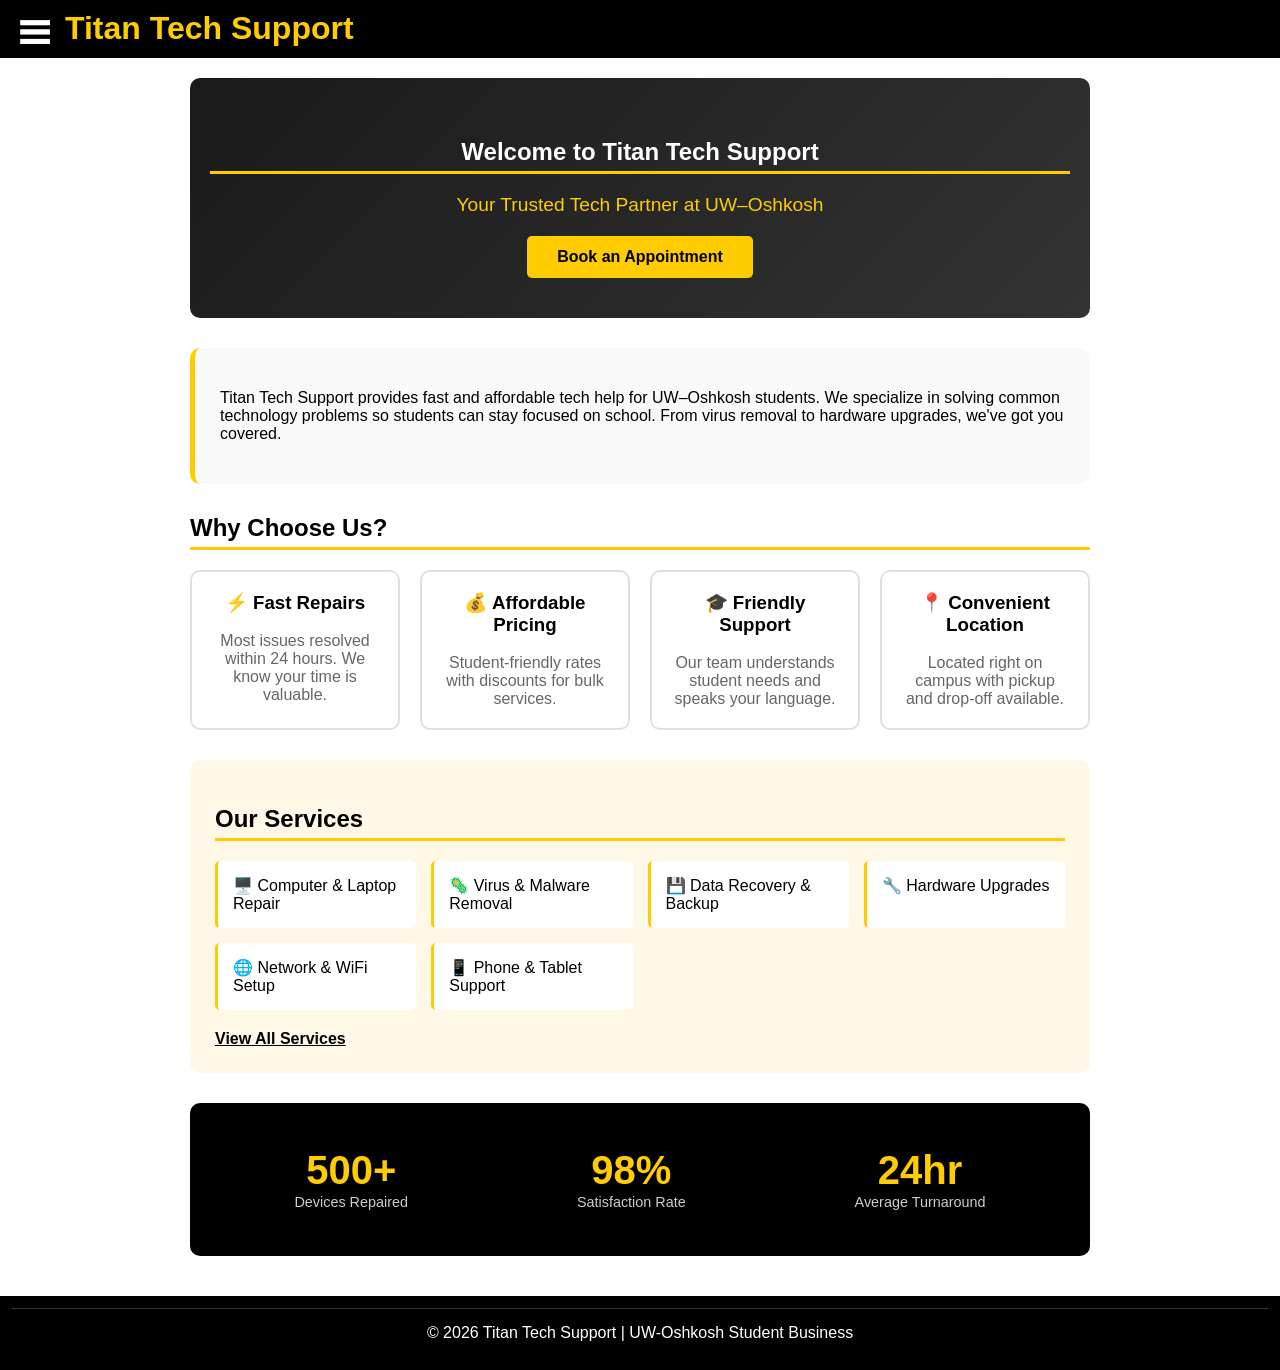
==== index.html @ 428dba2b "new changes" ====
<!DOCTYPE html>
<html lang="en">

<head>
    <meta charset="UTF-8">
    <title>Titan Tech Support</title>
    <link rel="stylesheet" href="styles.css">
</head>

<body>

    <header>

        <input type="checkbox" id="menu-toggle">

        <div class="header-container">

            <label for="menu-toggle">

                <img src="images/hamburger.png" alt="Menu Logo" class="menu-logo">

            </label>

            <h1>Titan Tech Support</h1>

        </div>

        <nav class="nav-menu">

            <ul>

                <li><a href="index.html">Home</a></li>

                <li><a href="services.html">Services</a></li>

                <li><a href="booking.html">Booking</a></li>

                <li><a href="about.html">About</a></li>

                <li><a href="contact.html">Contact</a></li>

            </ul>

        </nav>

    </header>

    <main>

        <section class="hero">
            <h2>Welcome to Titan Tech Support</h2>
            <p class="tagline">Your Trusted Tech Partner at UW–Oshkosh</p>
            <a href="booking.html" class="cta-button">Book an Appointment</a>
        </section>

        <section class="intro">
            <p>
                Titan Tech Support provides fast and affordable tech help
                for UW–Oshkosh students. We specialize in solving common
                technology problems so students can stay focused on school.
                From virus removal to hardware upgrades, we've got you covered.
            </p>
        </section>

        <section class="features">
            <h2>Why Choose Us?</h2>
            <div class="features-grid">
                <div class="feature-card">
                    <h3>⚡ Fast Repairs</h3>
                    <p>Most issues resolved within 24 hours. We know your time is valuable.</p>
                </div>
                <div class="feature-card">
                    <h3>💰 Affordable Pricing</h3>
                    <p>Student-friendly rates with discounts for bulk services.</p>
                </div>
                <div class="feature-card">
                    <h3>🎓 Friendly Support</h3>
                    <p>Our team understands student needs and speaks your language.</p>
                </div>
                <div class="feature-card">
                    <h3>📍 Convenient Location</h3>
                    <p>Located right on campus with pickup and drop-off available.</p>
                </div>
            </div>
        </section>

        <section class="services-preview">
            <h2>Our Services</h2>
            <ul class="services-list">
                <li>🖥️ Computer & Laptop Repair</li>
                <li>🦠 Virus & Malware Removal</li>
                <li>💾 Data Recovery & Backup</li>
                <li>🔧 Hardware Upgrades</li>
                <li>🌐 Network & WiFi Setup</li>
                <li>📱 Phone & Tablet Support</li>
            </ul>
            <a href="services.html" class="link-button">View All Services</a>
        </section>

        <section class="stats">
            <div class="stat-item">
                <span class="stat-number">500+</span>
                <span class="stat-label">Devices Repaired</span>
            </div>
            <div class="stat-item">
                <span class="stat-number">98%</span>
                <span class="stat-label">Satisfaction Rate</span>
            </div>
            <div class="stat-item">
                <span class="stat-number">24hr</span>
                <span class="stat-label">Average Turnaround</span>
            </div>
        </section>

    </main>

    <footer>

        <p class="copyright">
            © 2026 Titan Tech Support | UW-Oshkosh Student Business
        </p>

    </footer>

</body>

</html>
---- styles.css ----
body {
    font-family: arial, sans-serif;
    margin: 0;
    background-color: #ffffff;
}

#menu-toggle {
    display: none;
}

.header-container {
    display: flex;
    align-items: center;
    background-color: #000000;
    color: #ffcc00;
    padding: 10px 20px;
}

.menu-logo {
    width: 30px;
    height: auto;
    margin-right: 15px;
    cursor: pointer;
}

.nav-menu {
    background-color: #ffcc00;

    max-height: 0;
    overflow: hidden;

    transition: max-height 0.4s ease;
}

#menu-toggle:checked~.nav-menu {
    max-height: 300px;
}

.nav-menu ul {
    list-style-type: none;
    margin: 0;
    padding: 0;
}

.nav-menu li {
    padding: 12px;
    text-align: center;
}

.nav-menu a {
    text-decoration: none;
    color: #000000;
    font-weight: bold;
}

main {
    padding: 20px;
    max-width: 900px;
    margin: auto;
}

h1 {
    margin: 0;
}

h2 {
    border-bottom: 3px solid #ffcc00;
    padding-bottom: 5px;
}

footer {
    background-color: #000000;
    color: white;
    text-align: center;
    padding: 12px;
    margin-top: 20px;
}


.copyright {
    border-top: 1px solid #333;
    padding-top: 15px;
    margin-top: 0;
}

.hero {
    text-align: center;
    background: linear-gradient(135deg, #1a1a1a 0%, #333 100%);
    color: white;
    padding: 40px 20px;
    border-radius: 10px;
    margin-bottom: 30px;
}

.hero .tagline {
    font-size: 1.2em;
    margin-bottom: 20px;
    color: #ffcc00;
}

.cta-button {
    display: inline-block;
    background-color: #ffcc00;
    color: #000000;
    padding: 12px 30px;
    text-decoration: none;
    font-weight: bold;
    border-radius: 5px;
    transition: transform 0.3s, box-shadow 0.3s;
}

.cta-button:hover {
    transform: translateY(-2px);
    box-shadow: 0 5px 15px rgba(255, 204, 0, 0.4);
}

/* Intro Section */
.intro {
    background-color: #f9f9f9;
    padding: 25px;
    border-radius: 10px;
    margin-bottom: 30px;
    border-left: 5px solid #ffcc00;
}

/* Features Grid */
.features {
    margin-bottom: 30px;
}

.features-grid {
    display: grid;
    grid-template-columns: repeat(auto-fit, minmax(200px, 1fr));
    gap: 20px;
    margin-top: 20px;
}

.feature-card {
    background: white;
    border: 2px solid #e0e0e0;
    padding: 20px;
    border-radius: 10px;
    text-align: center;
    transition: transform 0.3s, border-color 0.3s;
}

.feature-card:hover {
    transform: translateY(-5px);
    border-color: #ffcc00;
}

.feature-card h3 {
    color: #000000;
    margin-top: 0;
}

.feature-card p {
    color: #666;
    margin-bottom: 0;
}

/* Services Preview */
.services-preview {
    background-color: #fff8e6;
    padding: 25px;
    border-radius: 10px;
    margin-bottom: 30px;
}

.services-list {
    list-style: none;
    padding: 0;
    display: grid;
    grid-template-columns: repeat(auto-fit, minmax(200px, 1fr));
    gap: 15px;
    margin: 20px 0;
}

.services-list li {
    background: white;
    padding: 15px;
    border-radius: 5px;
    border-left: 3px solid #ffcc00;
}

.link-button {
    color: #000000;
    font-weight: bold;
    text-decoration: underline;
}

.link-button:hover {
    color: #ffcc00;
}

/* Stats Section */
.stats {
    display: flex;
    justify-content: space-around;
    flex-wrap: wrap;
    background-color: #000000;
    color: white;
    padding: 30px 20px;
    border-radius: 10px;
    text-align: center;
}

.stat-item {
    padding: 15px;
}

.stat-number {
    display: block;
    font-size: 2.5em;
    font-weight: bold;
    color: #ffcc00;
}

.stat-label {
    font-size: 0.9em;
    color: #ccc;
}

.services-container {
    display: flex;
    flex-wrap: wrap;
    justify-content: center;
    gap: 20px;
}

.service-card {
    background-color: #ffffff;

    border: 2px solid #ffcc00;

    width: 220px;

    padding: 15px;

    text-align: center;

    border-radius: 10px;

    transition: transform 0.3s;
}

.service-card:hover {
    transform: scale(1.05);
}

.service-card img {
    width: 80px;
    height: auto;
}

@media (max-width: 768px) {

    .header-container {
        flex-direction: row;
    }

    .services-container {
        flex-direction: column;
        align-items: center;
    }

    .service-card {
        width: 90%;
    }

}

form {
    display: flex;

    flex-direction: column;

    max-width: 500px;

    margin: auto;
}

label {
    margin-top: 10px;
}

input,
textarea {
    padding: 8px;

    margin-top: 5px;

    border: 1px solid #000000;

    border-radius: 5px;
}

input[type="submit"] {
    background-color: #ffcc00;

    font-weight: bold;

    margin-top: 15px;

    cursor: pointer;
}

input[type="submit"]:hover {
    background-color: #000000;

    color: #ffcc00;
}
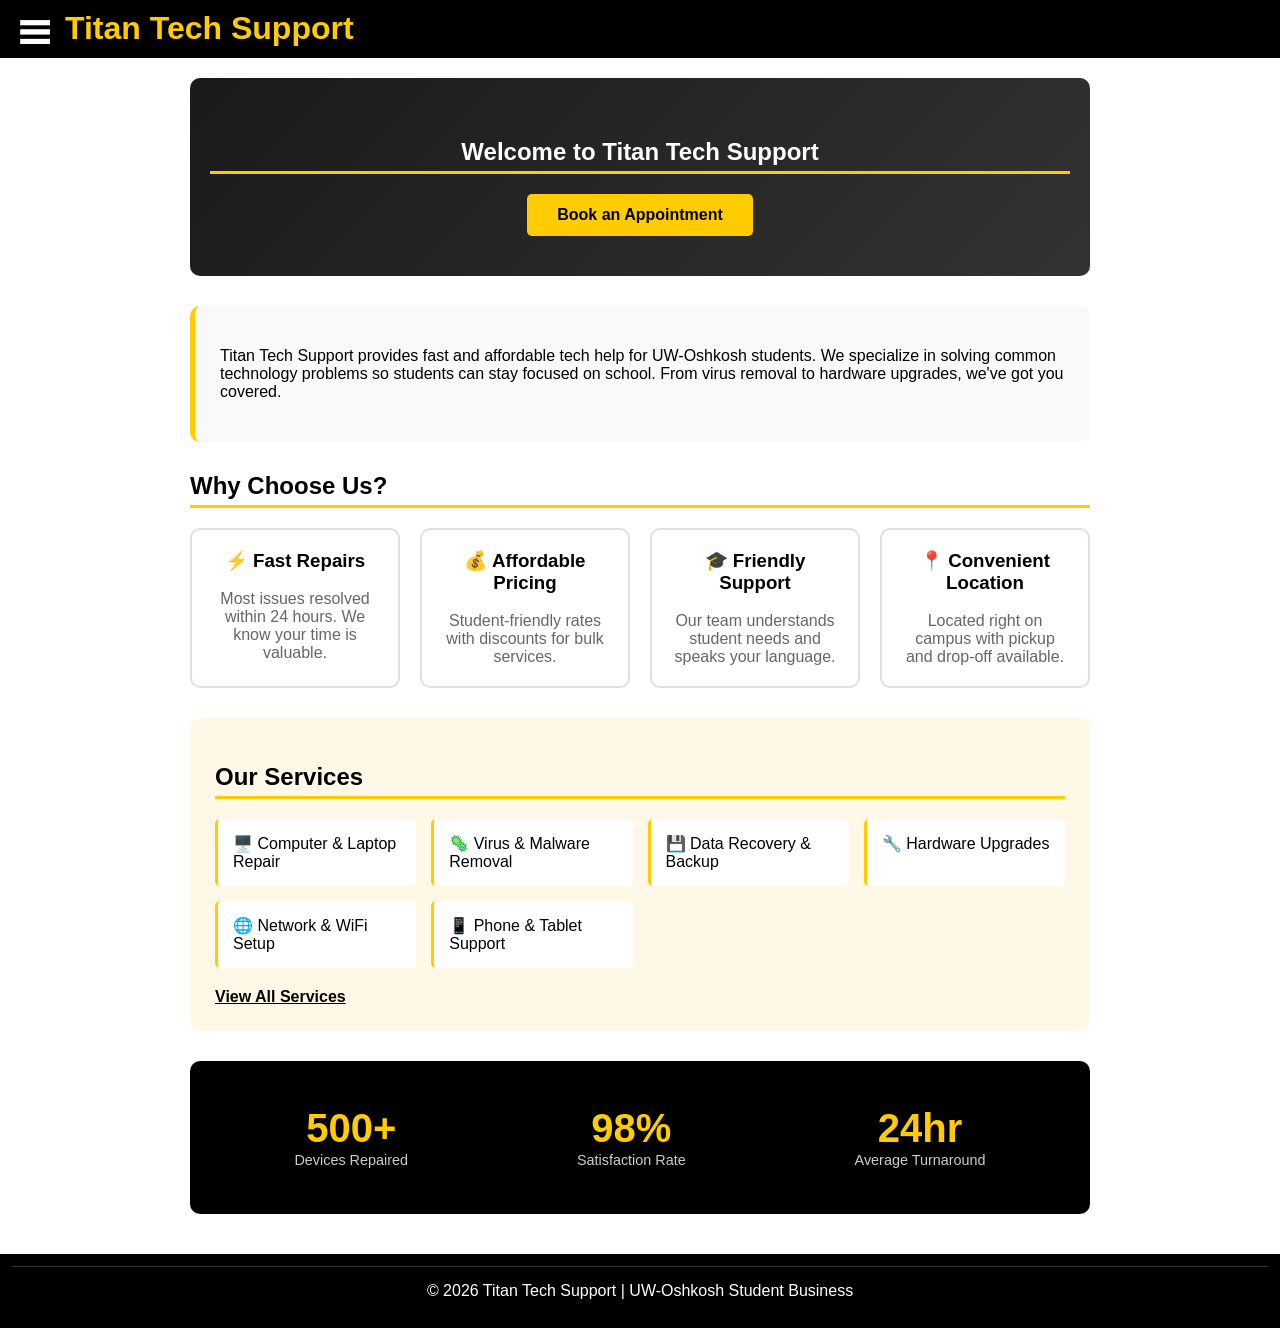
==== commit 140ca236: "new updates" ====
--- a/index.html
+++ b/index.html
@@ -47,16 +47,15 @@
 
     <main>
 
-        <section class="hero">
+        <section class="welcome">
             <h2>Welcome to Titan Tech Support</h2>
-            <p class="tagline">Your Trusted Tech Partner at UW–Oshkosh</p>
-            <a href="booking.html" class="cta-button">Book an Appointment</a>
+            <a href="booking.html" class="booking-button">Book an Appointment</a>
         </section>
 
         <section class="intro">
             <p>
                 Titan Tech Support provides fast and affordable tech help
-                for UW–Oshkosh students. We specialize in solving common
+                for UW-Oshkosh students. We specialize in solving common
                 technology problems so students can stay focused on school.
                 From virus removal to hardware upgrades, we've got you covered.
             </p>
--- a/styles.css
+++ b/styles.css
@@ -83,7 +83,7 @@
     margin-top: 0;
 }
 
-.hero {
+.welcome {
     text-align: center;
     background: linear-gradient(135deg, #1a1a1a 0%, #333 100%);
     color: white;
@@ -92,13 +92,7 @@
     margin-bottom: 30px;
 }
 
-.hero .tagline {
-    font-size: 1.2em;
-    margin-bottom: 20px;
-    color: #ffcc00;
-}
-
-.cta-button {
+.booking-button {
     display: inline-block;
     background-color: #ffcc00;
     color: #000000;
@@ -109,12 +103,11 @@
     transition: transform 0.3s, box-shadow 0.3s;
 }
 
-.cta-button:hover {
+.booking-button:hover {
     transform: translateY(-2px);
     box-shadow: 0 5px 15px rgba(255, 204, 0, 0.4);
 }
 
-/* Intro Section */
 .intro {
     background-color: #f9f9f9;
     padding: 25px;
@@ -123,7 +116,6 @@
     border-left: 5px solid #ffcc00;
 }
 
-/* Features Grid */
 .features {
     margin-bottom: 30px;
 }
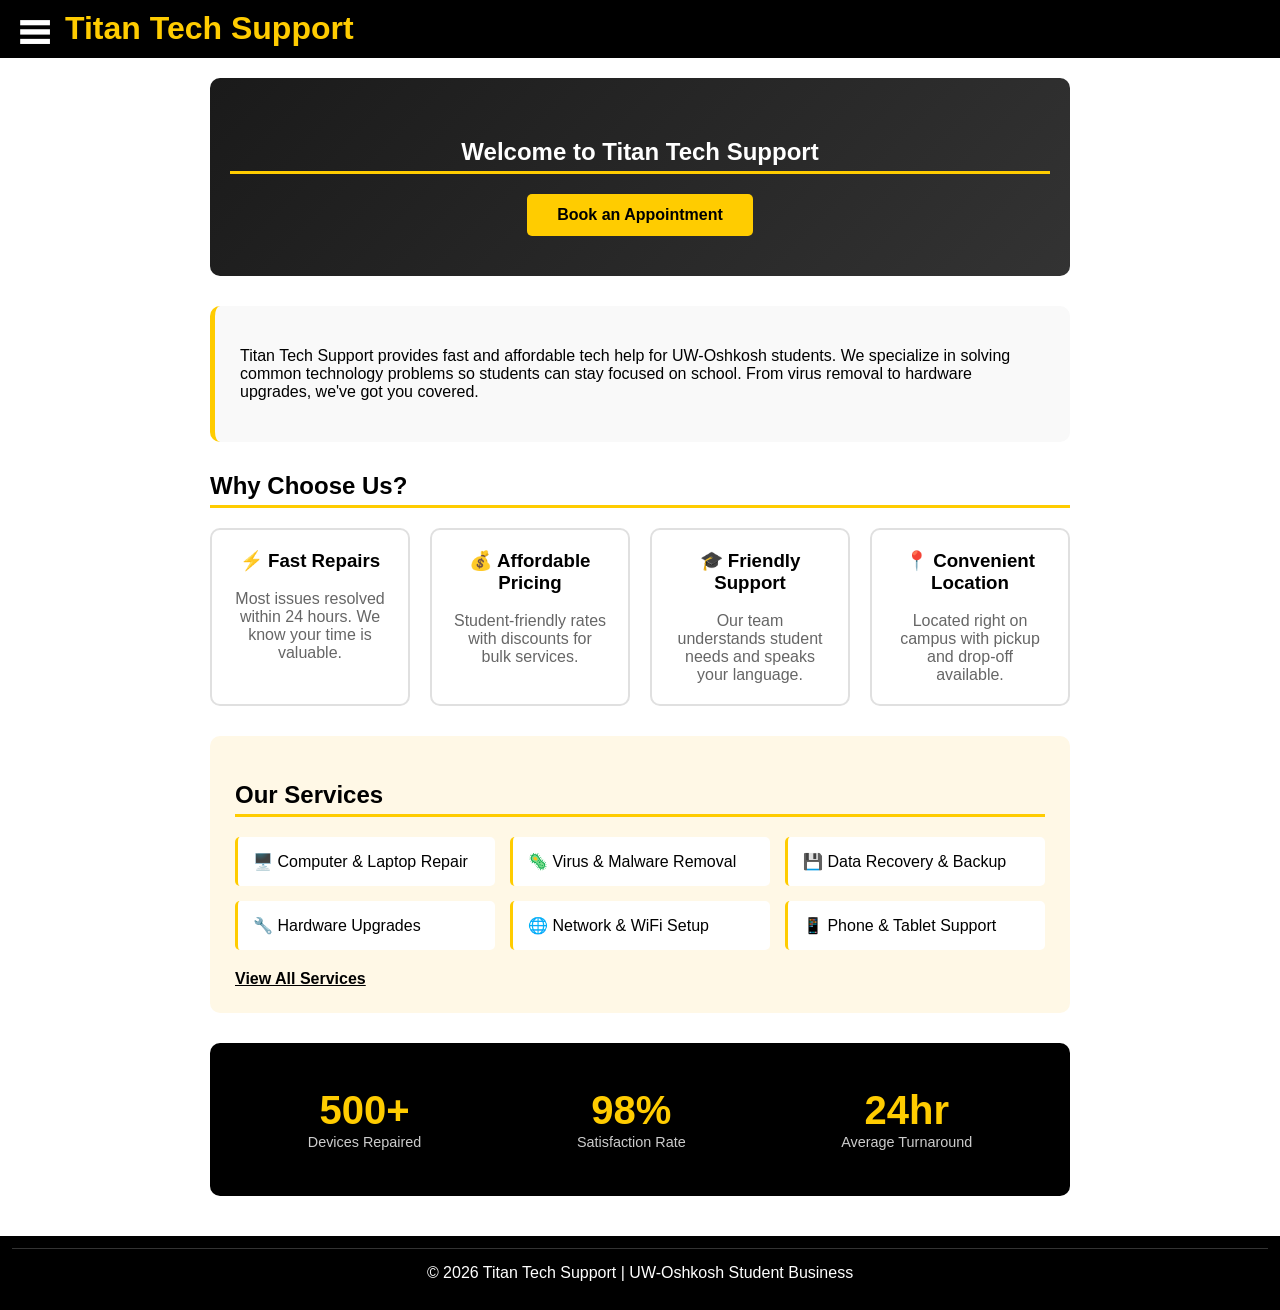
==== commit eacd306a: "Updates" ====
--- a/index.html
+++ b/index.html
@@ -31,11 +31,13 @@
 
                 <li><a href="index.html">Home</a></li>
 
+                <li><a href="about.html">About</a></li>
+
                 <li><a href="services.html">Services</a></li>
 
+                <li><a href="resources.html">Resources</a></li>
+
                 <li><a href="booking.html">Booking</a></li>
-
-                <li><a href="about.html">About</a></li>
 
                 <li><a href="contact.html">Contact</a></li>
 
--- a/styles.css
+++ b/styles.css
@@ -151,7 +151,34 @@
     margin-bottom: 0;
 }
 
-/* Services Preview */
+.feature-card-about {
+    background: black;
+    border: 2px solid #e0e0e0;
+    border-top: 6px solid #ffcc00;
+    padding: 20px;
+    border-radius: 10px;
+    text-align: center;
+    transition: transform 0.3s, border-color 0.3s;
+}
+
+.feature-card-about:hover {
+    transform: translateY(-5px);
+    border-color: #ffcc00;
+}
+
+.feature-card-about h3 {
+    color: #ffcc00;
+    margin-top: 0;
+}
+
+.feature-card-about p {
+    color: #dddcdc;
+    margin-bottom: 0;
+    line-height: 1.5;
+    padding: 0 150px 0 0;
+    text-align: left;
+}
+
 .services-preview {
     background-color: #fff8e6;
     padding: 25px;
@@ -218,6 +245,7 @@
     flex-wrap: wrap;
     justify-content: center;
     gap: 20px;
+    padding: 0 100px 0 100px;
 }
 
 .service-card {
@@ -302,3 +330,83 @@
 
     color: #ffcc00;
 }
+
+.grid {
+    display: grid;
+    grid-template-columns: repeat(auto-fit, minmax(250px, 1fr));
+    gap: 24px;
+    max-width: 1100px;
+    margin: 0 auto;
+}
+
+.card {
+    background: #1a1a1a;
+    border: 1px solid #2a2a2a;
+    border-radius: 10px;
+    overflow: hidden;
+    display: flex;
+    flex-direction: column;
+    transition: transform 0.25s ease, border-color 0.25s ease, box-shadow 0.25s ease;
+}
+
+.card:hover {
+    transform: translateY(-4px);
+    border-color: #FFD700;
+    box-shadow: 0 8px 32px rgba(255, 215, 0, 0.12);
+}
+
+.card-image img {
+   scale: 1.22;
+    width: 100%;
+    height: 100%;
+    object-fit: contain;
+    display: block;
+    padding: 10px;
+}
+
+.card-body {
+    padding: 20px 20px 24px;
+    display: flex;
+    flex-direction: column;
+    flex: 1;
+}
+
+.card-title {
+    font-family: 'Bebas Neue', sans-serif;
+    font-size: 22px;
+    letter-spacing: 2px;
+    color: #FFD700;
+    margin-bottom: 8px;
+}
+
+.card-desc {
+    font-size: 13px;
+    color: #aaa;
+    line-height: 1.65;
+    flex: 1;
+    margin-bottom: 16px;
+}
+
+.card-link {
+    display: inline-block;
+    font-size: 12px;
+    font-weight: 700;
+    letter-spacing: 2px;
+    text-transform: uppercase;
+    color: #111;
+    background: #FFD700;
+    padding: 8px 18px;
+    border-radius: 4px;
+    text-decoration: none;
+    align-self: flex-start;
+    transition: background 0.2s ease, color 0.2s ease;
+}
+
+.card-link:hover {
+    background: #ffffff;
+    color: #111;
+}
+
+* {
+    box-sizing: border-box;
+}
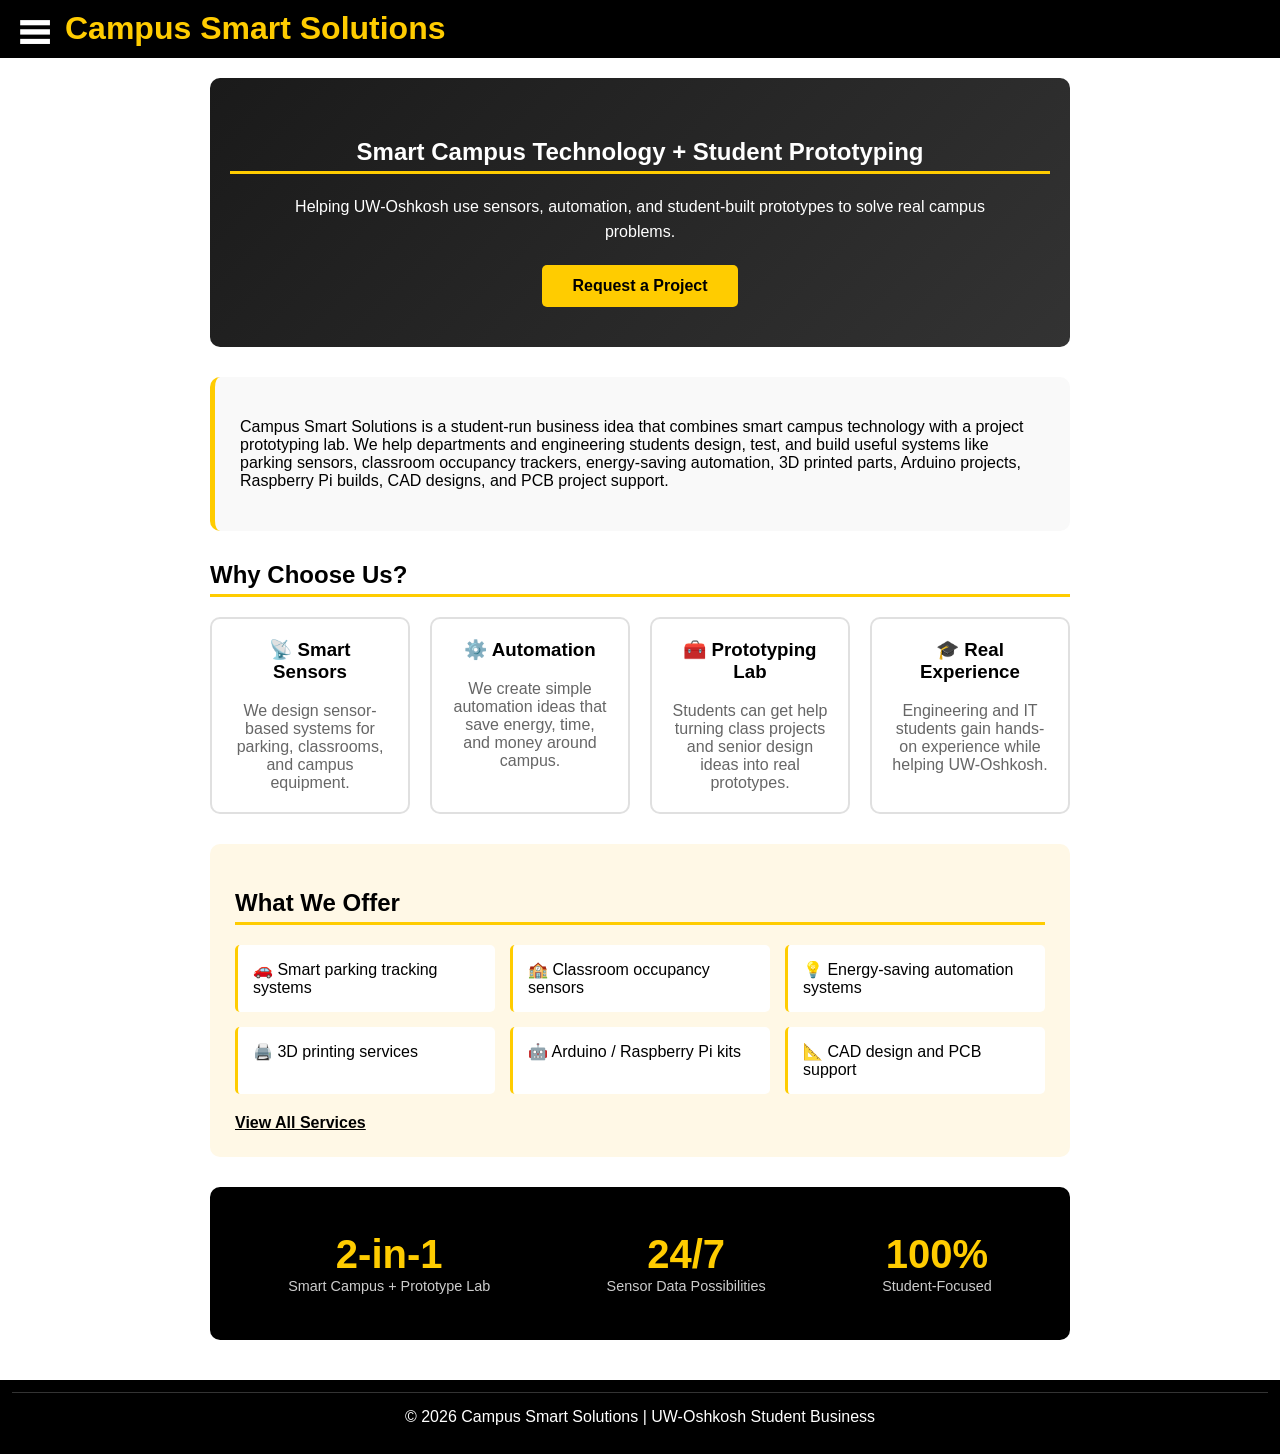
==== commit a427d0a3: "new project topic" ====
--- a/index.html
+++ b/index.html
@@ -3,63 +3,48 @@
 
 <head>
     <meta charset="UTF-8">
-    <title>Titan Tech Support</title>
+    <title>Campus Smart Solutions</title>
     <link rel="stylesheet" href="styles.css">
 </head>
 
 <body>
 
     <header>
-
         <input type="checkbox" id="menu-toggle">
 
         <div class="header-container">
-
             <label for="menu-toggle">
-
                 <img src="images/hamburger.png" alt="Menu Logo" class="menu-logo">
-
             </label>
-
-            <h1>Titan Tech Support</h1>
-
+            <h1>Campus Smart Solutions</h1>
         </div>
 
         <nav class="nav-menu">
-
             <ul>
-
                 <li><a href="index.html">Home</a></li>
-
                 <li><a href="about.html">About</a></li>
-
                 <li><a href="services.html">Services</a></li>
-
                 <li><a href="resources.html">Resources</a></li>
-
                 <li><a href="booking.html">Booking</a></li>
-
                 <li><a href="contact.html">Contact</a></li>
-
             </ul>
-
         </nav>
-
     </header>
 
     <main>
 
         <section class="welcome">
-            <h2>Welcome to Titan Tech Support</h2>
-            <a href="booking.html" class="booking-button">Book an Appointment</a>
+            <h2>Smart Campus Technology + Student Prototyping</h2>
+            <p>Helping UW-Oshkosh use sensors, automation, and student-built prototypes to solve real campus problems.</p>
+            <a href="booking.html" class="booking-button">Request a Project</a>
         </section>
 
         <section class="intro">
             <p>
-                Titan Tech Support provides fast and affordable tech help
-                for UW-Oshkosh students. We specialize in solving common
-                technology problems so students can stay focused on school.
-                From virus removal to hardware upgrades, we've got you covered.
+                Campus Smart Solutions is a student-run business idea that combines smart campus technology with a
+                project prototyping lab. We help departments and engineering students design, test, and build useful
+                systems like parking sensors, classroom occupancy trackers, energy-saving automation, 3D printed parts,
+                Arduino projects, Raspberry Pi builds, CAD designs, and PCB project support.
             </p>
         </section>
 
@@ -67,62 +52,58 @@
             <h2>Why Choose Us?</h2>
             <div class="features-grid">
                 <div class="feature-card">
-                    <h3>⚡ Fast Repairs</h3>
-                    <p>Most issues resolved within 24 hours. We know your time is valuable.</p>
+                    <h3>📡 Smart Sensors</h3>
+                    <p>We design sensor-based systems for parking, classrooms, and campus equipment.</p>
                 </div>
                 <div class="feature-card">
-                    <h3>💰 Affordable Pricing</h3>
-                    <p>Student-friendly rates with discounts for bulk services.</p>
+                    <h3>⚙️ Automation</h3>
+                    <p>We create simple automation ideas that save energy, time, and money around campus.</p>
                 </div>
                 <div class="feature-card">
-                    <h3>🎓 Friendly Support</h3>
-                    <p>Our team understands student needs and speaks your language.</p>
+                    <h3>🧰 Prototyping Lab</h3>
+                    <p>Students can get help turning class projects and senior design ideas into real prototypes.</p>
                 </div>
                 <div class="feature-card">
-                    <h3>📍 Convenient Location</h3>
-                    <p>Located right on campus with pickup and drop-off available.</p>
+                    <h3>🎓 Real Experience</h3>
+                    <p>Engineering and IT students gain hands-on experience while helping UW-Oshkosh.</p>
                 </div>
             </div>
         </section>
 
         <section class="services-preview">
-            <h2>Our Services</h2>
+            <h2>What We Offer</h2>
             <ul class="services-list">
-                <li>🖥️ Computer & Laptop Repair</li>
-                <li>🦠 Virus & Malware Removal</li>
-                <li>💾 Data Recovery & Backup</li>
-                <li>🔧 Hardware Upgrades</li>
-                <li>🌐 Network & WiFi Setup</li>
-                <li>📱 Phone & Tablet Support</li>
+                <li>🚗 Smart parking tracking systems</li>
+                <li>🏫 Classroom occupancy sensors</li>
+                <li>💡 Energy-saving automation systems</li>
+                <li>🖨️ 3D printing services</li>
+                <li>🤖 Arduino / Raspberry Pi kits</li>
+                <li>📐 CAD design and PCB support</li>
             </ul>
             <a href="services.html" class="link-button">View All Services</a>
         </section>
 
         <section class="stats">
             <div class="stat-item">
-                <span class="stat-number">500+</span>
-                <span class="stat-label">Devices Repaired</span>
+                <span class="stat-number">2-in-1</span>
+                <span class="stat-label">Smart Campus + Prototype Lab</span>
             </div>
             <div class="stat-item">
-                <span class="stat-number">98%</span>
-                <span class="stat-label">Satisfaction Rate</span>
+                <span class="stat-number">24/7</span>
+                <span class="stat-label">Sensor Data Possibilities</span>
             </div>
             <div class="stat-item">
-                <span class="stat-number">24hr</span>
-                <span class="stat-label">Average Turnaround</span>
+                <span class="stat-number">100%</span>
+                <span class="stat-label">Student-Focused</span>
             </div>
         </section>
 
     </main>
 
     <footer>
-
-        <p class="copyright">
-            © 2026 Titan Tech Support | UW-Oshkosh Student Business
-        </p>
-
+        <p class="copyright">© 2026 Campus Smart Solutions | UW-Oshkosh Student Business</p>
     </footer>
 
 </body>
 
-</html>+</html>
--- a/styles.css
+++ b/styles.css
@@ -245,7 +245,6 @@
     flex-wrap: wrap;
     justify-content: center;
     gap: 20px;
-    padding: 0 100px 0 100px;
 }
 
 .service-card {
@@ -409,4 +408,28 @@
 
 * {
     box-sizing: border-box;
-}+}
+.service-icon {
+    font-size: 55px;
+    margin-bottom: 10px;
+}
+
+.card-emoji {
+    font-size: 60px;
+    text-align: center;
+    padding: 25px 10px 5px;
+    background-color: #111111;
+}
+
+select {
+    padding: 8px;
+    margin-top: 5px;
+    border: 1px solid #000000;
+    border-radius: 5px;
+}
+
+.welcome p {
+    max-width: 700px;
+    margin: 0 auto 20px;
+    line-height: 1.6;
+}
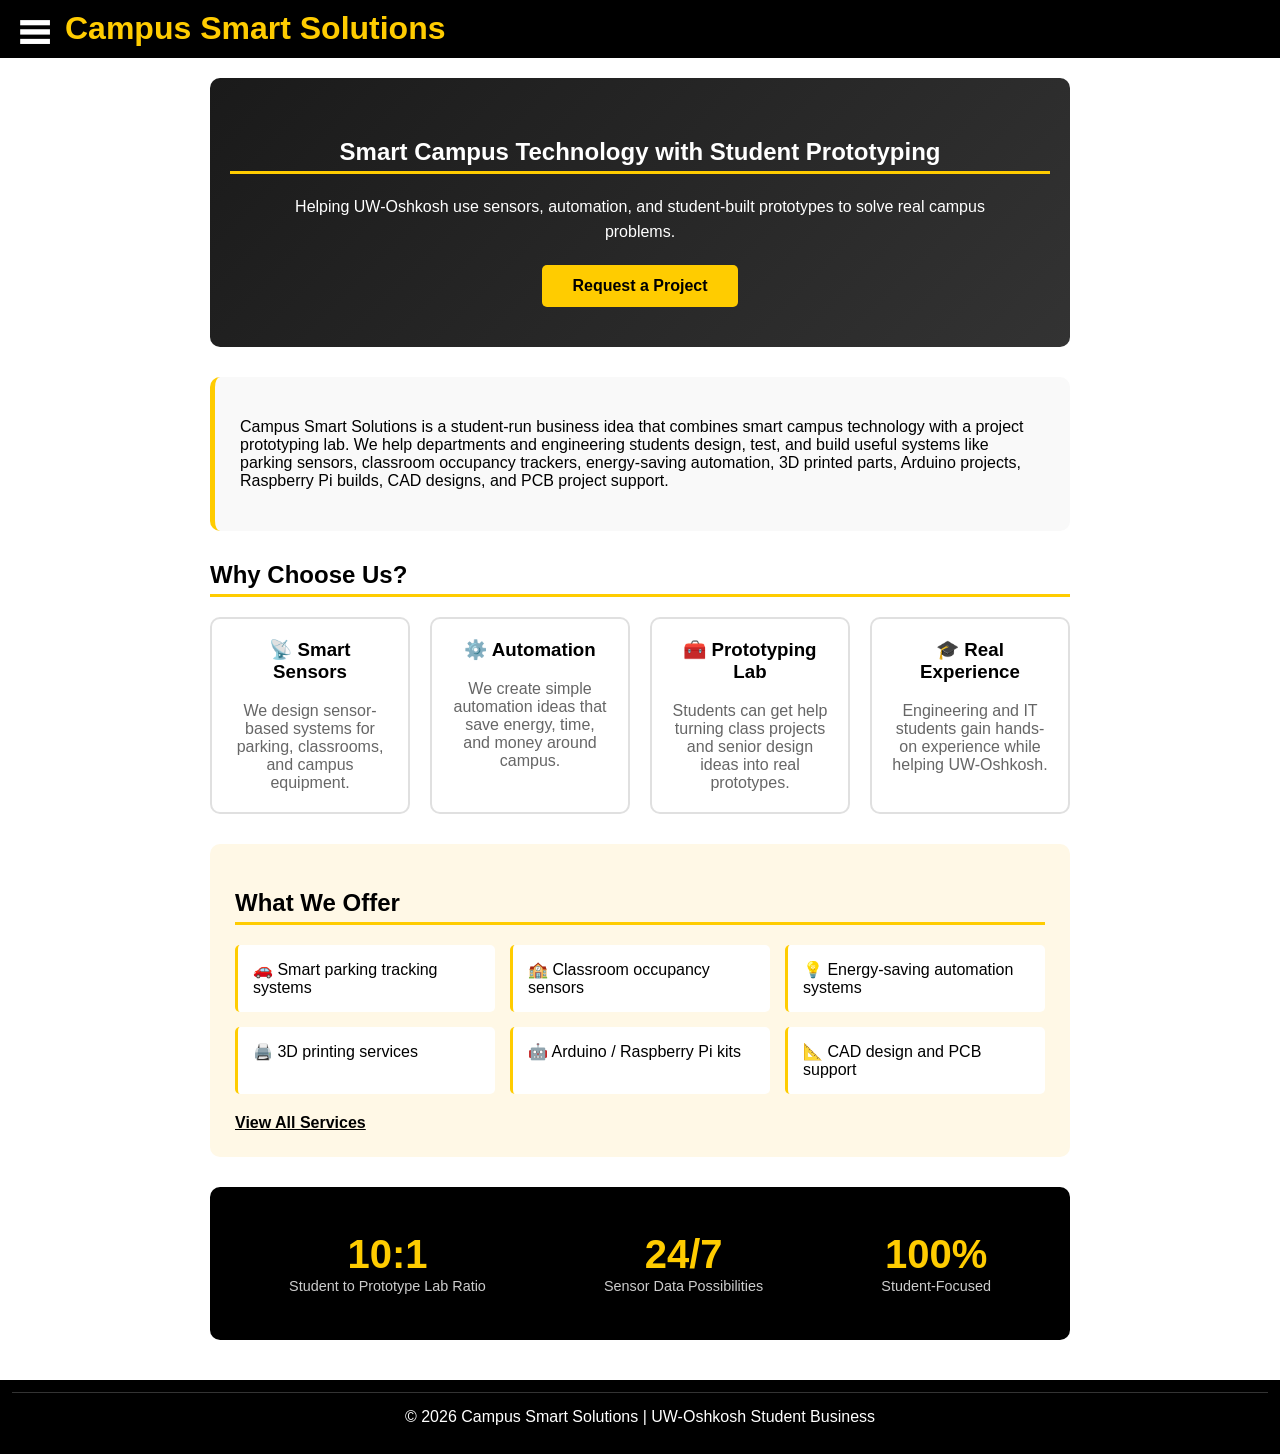
==== commit b8781356: "Almost Final" ====
--- a/index.html
+++ b/index.html
@@ -34,7 +34,7 @@
     <main>
 
         <section class="welcome">
-            <h2>Smart Campus Technology + Student Prototyping</h2>
+            <h2>Smart Campus Technology with Student Prototyping</h2>
             <p>Helping UW-Oshkosh use sensors, automation, and student-built prototypes to solve real campus problems.</p>
             <a href="booking.html" class="booking-button">Request a Project</a>
         </section>
@@ -85,8 +85,8 @@
 
         <section class="stats">
             <div class="stat-item">
-                <span class="stat-number">2-in-1</span>
-                <span class="stat-label">Smart Campus + Prototype Lab</span>
+                <span class="stat-number">10:1</span>
+                <span class="stat-label">Student to Prototype Lab Ratio</span>
             </div>
             <div class="stat-item">
                 <span class="stat-number">24/7</span>
--- a/styles.css
+++ b/styles.css
@@ -355,7 +355,7 @@
 }
 
 .card-image img {
-   scale: 1.22;
+    scale: 1.22;
     width: 100%;
     height: 100%;
     object-fit: contain;
@@ -409,6 +409,7 @@
 * {
     box-sizing: border-box;
 }
+
 .service-icon {
     font-size: 55px;
     margin-bottom: 10px;
@@ -432,4 +433,4 @@
     max-width: 700px;
     margin: 0 auto 20px;
     line-height: 1.6;
-}
+}
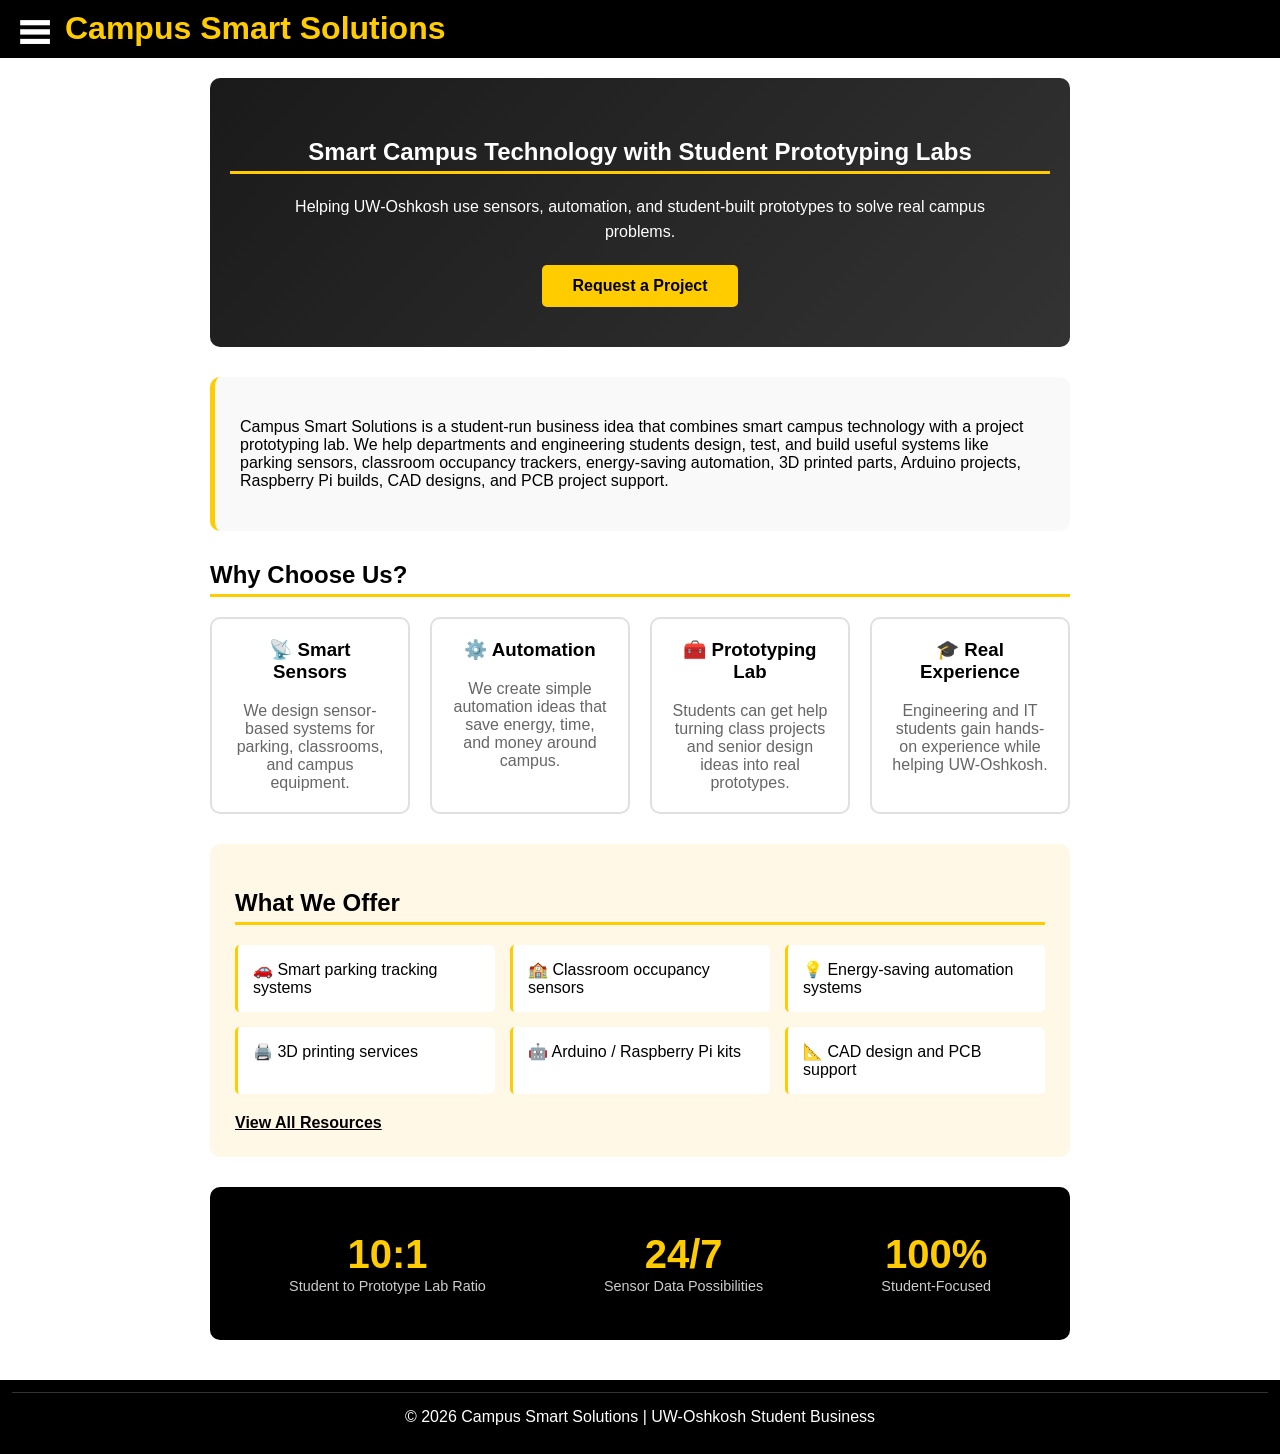
==== commit 0cc45c9d: "Updates" ====
--- a/index.html
+++ b/index.html
@@ -23,7 +23,6 @@
             <ul>
                 <li><a href="index.html">Home</a></li>
                 <li><a href="about.html">About</a></li>
-                <li><a href="services.html">Services</a></li>
                 <li><a href="resources.html">Resources</a></li>
                 <li><a href="booking.html">Booking</a></li>
                 <li><a href="contact.html">Contact</a></li>
@@ -34,7 +33,7 @@
     <main>
 
         <section class="welcome">
-            <h2>Smart Campus Technology with Student Prototyping</h2>
+            <h2>Smart Campus Technology with Student Prototyping Labs</h2>
             <p>Helping UW-Oshkosh use sensors, automation, and student-built prototypes to solve real campus problems.</p>
             <a href="booking.html" class="booking-button">Request a Project</a>
         </section>
@@ -80,7 +79,7 @@
                 <li>🤖 Arduino / Raspberry Pi kits</li>
                 <li>📐 CAD design and PCB support</li>
             </ul>
-            <a href="services.html" class="link-button">View All Services</a>
+            <a href="resources.html" class="link-button">View All Resources</a>
         </section>
 
         <section class="stats">
--- a/styles.css
+++ b/styles.css
@@ -212,7 +212,6 @@
     color: #ffcc00;
 }
 
-/* Stats Section */
 .stats {
     display: flex;
     justify-content: space-around;
